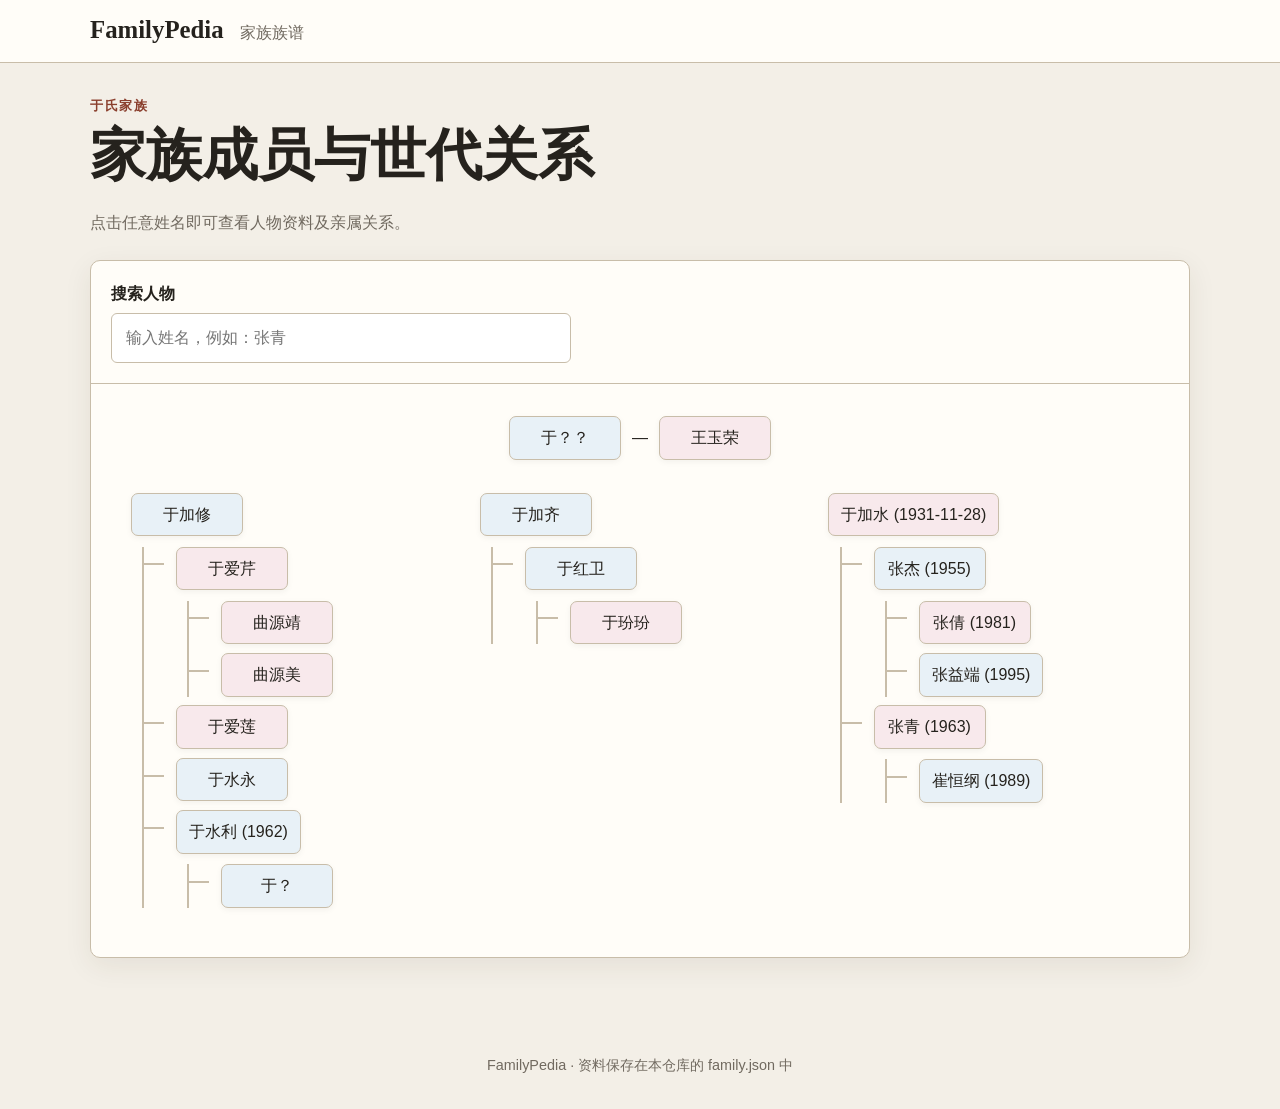
==== index.html @ 99ee3e54 "Initial commit" ====
<!doctype html>
<html lang="zh-CN">
<head>
  <meta charset="utf-8">
  <meta name="viewport" content="width=device-width, initial-scale=1">
  <meta name="description" content="FamilyPedia 家族族谱">
  <title>FamilyPedia · 家族族谱</title>
  <link rel="stylesheet" href="style.css">
</head>
<body>
  <header class="site-header">
    <div>
      <a class="brand" href="index.html">FamilyPedia</a>
      <p>家族族谱</p>
    </div>
  </header>

  <main class="page-shell">
    <section class="hero">
      <p class="eyebrow">于氏家族</p>
      <h1>家族成员与世代关系</h1>
      <p>点击任意姓名即可查看人物资料及亲属关系。</p>
    </section>

    <section class="panel">
      <div class="toolbar">
        <label for="person-search">搜索人物</label>
        <input id="person-search" type="search" placeholder="输入姓名，例如：张青" autocomplete="off">
        <div id="search-results" class="search-results" hidden></div>
      </div>

      <div id="family-tree" class="tree-wrap" aria-live="polite">正在载入族谱……</div>
    </section>
  </main>

  <footer>FamilyPedia · 资料保存在本仓库的 family.json 中</footer>
  <script src="family.js"></script>
</body>
</html>
---- style.css ----
:root {
  --ink: #25221d;
  --muted: #716a60;
  --paper: #fffdf8;
  --canvas: #f3efe7;
  --line: #c8bda9;
  --accent: #8a3f2d;
  --male: #e8f1f7;
  --female: #f8e9ec;
}

* { box-sizing: border-box; }
body { margin: 0; color: var(--ink); background: var(--canvas); font-family: -apple-system, BlinkMacSystemFont, "Segoe UI", "Microsoft YaHei", sans-serif; line-height: 1.6; }
a { color: var(--accent); }
.site-header { background: var(--paper); border-bottom: 1px solid var(--line); padding: 1rem max(1.25rem, calc((100% - 1100px) / 2)); }
.site-header div { display: flex; align-items: baseline; gap: 1rem; }
.site-header p { margin: 0; color: var(--muted); }
.brand { color: var(--ink); font: 700 1.55rem Georgia, "Songti SC", serif; text-decoration: none; }
.page-shell { width: min(1100px, calc(100% - 2rem)); margin: 2rem auto 4rem; }
.hero { margin-bottom: 1.5rem; }
.hero h1, .person-article h1 { margin: .15rem 0; font: 700 clamp(2rem, 5vw, 3.5rem) Georgia, "Songti SC", serif; }
.hero > p:last-child, .lead { color: var(--muted); }
.eyebrow { margin: 0; color: var(--accent); font-size: .82rem; font-weight: 750; letter-spacing: .13em; text-transform: uppercase; }
.panel { background: var(--paper); border: 1px solid var(--line); border-radius: 10px; box-shadow: 0 8px 28px rgb(64 49 30 / 8%); }
.toolbar { position: relative; padding: 1.25rem; border-bottom: 1px solid var(--line); }
.toolbar label { display: block; margin-bottom: .4rem; font-weight: 700; }
.toolbar input { width: min(460px, 100%); padding: .72rem .85rem; border: 1px solid var(--line); border-radius: 6px; background: white; font: inherit; }
.search-results { position: absolute; z-index: 5; width: min(460px, calc(100% - 2.5rem)); padding: .35rem; background: white; border: 1px solid var(--line); border-radius: 0 0 6px 6px; box-shadow: 0 10px 20px rgb(0 0 0 / 12%); }
.search-result { display: block; padding: .5rem .65rem; text-decoration: none; }
.search-result:hover { background: var(--canvas); }
.tree-wrap { overflow-x: auto; padding: 2rem; }
.root-couple { display: flex; justify-content: center; align-items: center; gap: .7rem; min-width: max-content; margin-bottom: 1.5rem; }
.tree, .tree ul { list-style: none; margin: 0; padding-left: 2rem; }
.tree { display: grid; gap: .75rem; padding-left: 0; }
.tree ul { margin: .65rem 0 0 .7rem; border-left: 2px solid var(--line); }
.tree li { position: relative; margin: .55rem 0; }
.tree ul > li::before { content: ""; position: absolute; top: 1.05rem; left: -2rem; width: 1.25rem; border-top: 2px solid var(--line); }
.person-card { display: inline-block; min-width: 7rem; padding: .5rem .75rem; color: var(--ink); border: 1px solid var(--line); border-radius: 7px; background: white; text-align: center; text-decoration: none; box-shadow: 0 2px 6px rgb(0 0 0 / 5%); }
.person-card.male { background: var(--male); }
.person-card.female { background: var(--female); }
.person-card:hover { border-color: var(--accent); transform: translateY(-1px); }
.breadcrumbs { margin-bottom: 1rem; }
.person-article { padding: clamp(1.25rem, 4vw, 3rem); }
.person-article h2 { margin-top: 2.2rem; border-bottom: 1px solid var(--line); font-family: Georgia, "Songti SC", serif; }
table { width: min(650px, 100%); border-collapse: collapse; }
th, td { padding: .7rem; border-bottom: 1px solid #ddd5c8; text-align: left; vertical-align: top; }
th { width: 7rem; color: var(--muted); }
.relative-list { padding-left: 1.25rem; }
.error { color: #9d241c; }
footer { padding: 2rem 1rem; color: var(--muted); text-align: center; font-size: .9rem; }

@media (min-width: 760px) {
  .tree { grid-template-columns: repeat(3, minmax(220px, 1fr)); align-items: start; }
  .tree > li { padding: 0 .5rem; }
}
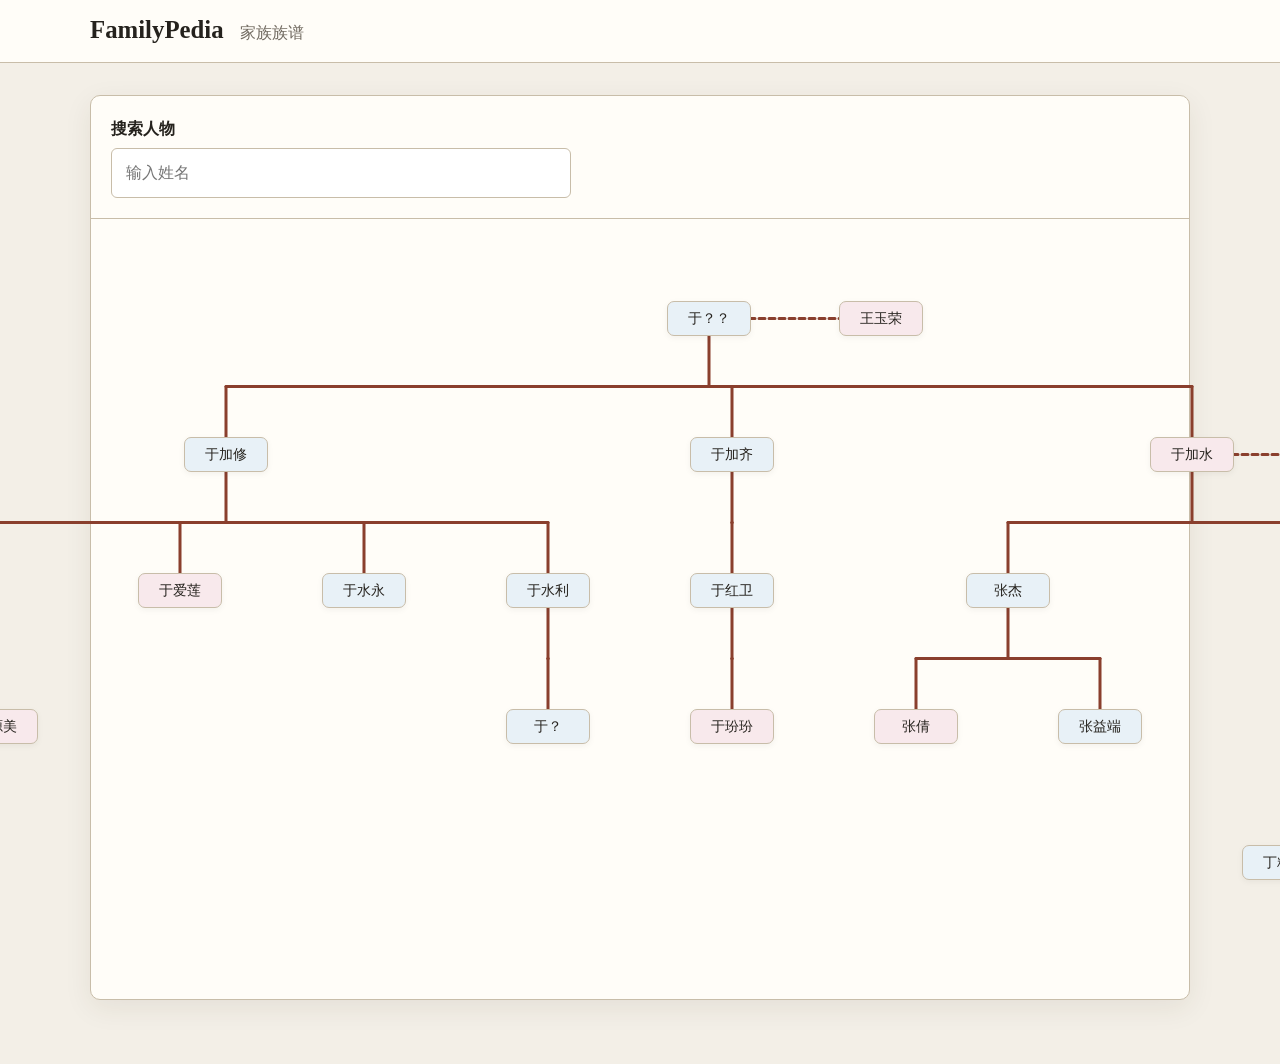
==== commit 633dfc66: "cleanups" ====
--- a/index.html
+++ b/index.html
@@ -3,8 +3,8 @@
 <head>
   <meta charset="utf-8">
   <meta name="viewport" content="width=device-width, initial-scale=1">
-  <meta name="description" content="FamilyPedia 家族族谱">
-  <title>FamilyPedia · 家族族谱</title>
+  <meta name="description" content="家族族谱">
+  <title>家族族谱</title>
   <link rel="stylesheet" href="style.css">
 </head>
 <body>
@@ -16,16 +16,11 @@
   </header>
 
   <main class="page-shell">
-    <section class="hero">
-      <p class="eyebrow">于氏家族</p>
-      <h1>家族成员与世代关系</h1>
-      <p>点击任意姓名即可查看人物资料及亲属关系。</p>
-    </section>
 
     <section class="panel">
       <div class="toolbar">
         <label for="person-search">搜索人物</label>
-        <input id="person-search" type="search" placeholder="输入姓名，例如：张青" autocomplete="off">
+        <input id="person-search" type="search" placeholder="输入姓名" autocomplete="off">
         <div id="search-results" class="search-results" hidden></div>
       </div>
 
@@ -33,7 +28,6 @@
     </section>
   </main>
 
-  <footer>FamilyPedia · 资料保存在本仓库的 family.json 中</footer>
   <script src="family.js"></script>
 </body>
 </html>
--- a/style.css
+++ b/style.css
@@ -28,7 +28,31 @@
 .search-results { position: absolute; z-index: 5; width: min(460px, calc(100% - 2.5rem)); padding: .35rem; background: white; border: 1px solid var(--line); border-radius: 0 0 6px 6px; box-shadow: 0 10px 20px rgb(0 0 0 / 12%); }
 .search-result { display: block; padding: .5rem .65rem; text-decoration: none; }
 .search-result:hover { background: var(--canvas); }
-.tree-wrap { overflow-x: auto; padding: 2rem; }
+.tree-wrap {
+  overflow-x: auto;
+  padding: 2rem;
+  position: relative;
+  left: 50%;
+  right: 50%;
+  margin-left: -50vw;
+  margin-right: -50vw;
+  width: 100vw;
+  box-sizing: border-box;
+}
+
+/* Pedigree layout helpers: stage is the positioned container, each person is absolutely positioned */
+.pedigree-stage { position: relative; }
+.pedigree-person { position: absolute; z-index: 1; }
+.pedigree-lines { position: absolute; left: 0; top: 0; width: 100%; height: 100%; pointer-events: none; z-index: 0; }
+.pedigree-stage { overflow: visible; }
+.pedigree-lines line { stroke: var(--accent); stroke-width: 3; stroke-linecap: round; }
+
+/* debug helpers: uncomment while debugging */
+.pedigree-lines.debug {
+  background: rgba(255,0,0,0.03);
+  outline: 1px dashed rgba(255,0,0,0.15);
+}
+.spouse-join { margin: 0 .45rem; display: inline-block; color: var(--muted); font-size: .85rem; vertical-align: middle; }
 .root-couple { display: flex; justify-content: center; align-items: center; gap: .7rem; min-width: max-content; margin-bottom: 1.5rem; }
 .tree, .tree ul { list-style: none; margin: 0; padding-left: 2rem; }
 .tree { display: grid; gap: .75rem; padding-left: 0; }
@@ -39,6 +63,18 @@
 .person-card.male { background: var(--male); }
 .person-card.female { background: var(--female); }
 .person-card:hover { border-color: var(--accent); transform: translateY(-1px); }
+
+/* compact styling for pedigree person cards */
+.pedigree-person .person-card {
+  font-size: 0.85rem;
+  padding: .35rem .55rem;
+  min-width: 5.25rem;
+}
+
+.pedigree-person .spouse-join {
+  font-size: 0.8rem;
+  margin: 0 .35rem;
+}
 .breadcrumbs { margin-bottom: 1rem; }
 .person-article { padding: clamp(1.25rem, 4vw, 3rem); }
 .person-article h2 { margin-top: 2.2rem; border-bottom: 1px solid var(--line); font-family: Georgia, "Songti SC", serif; }
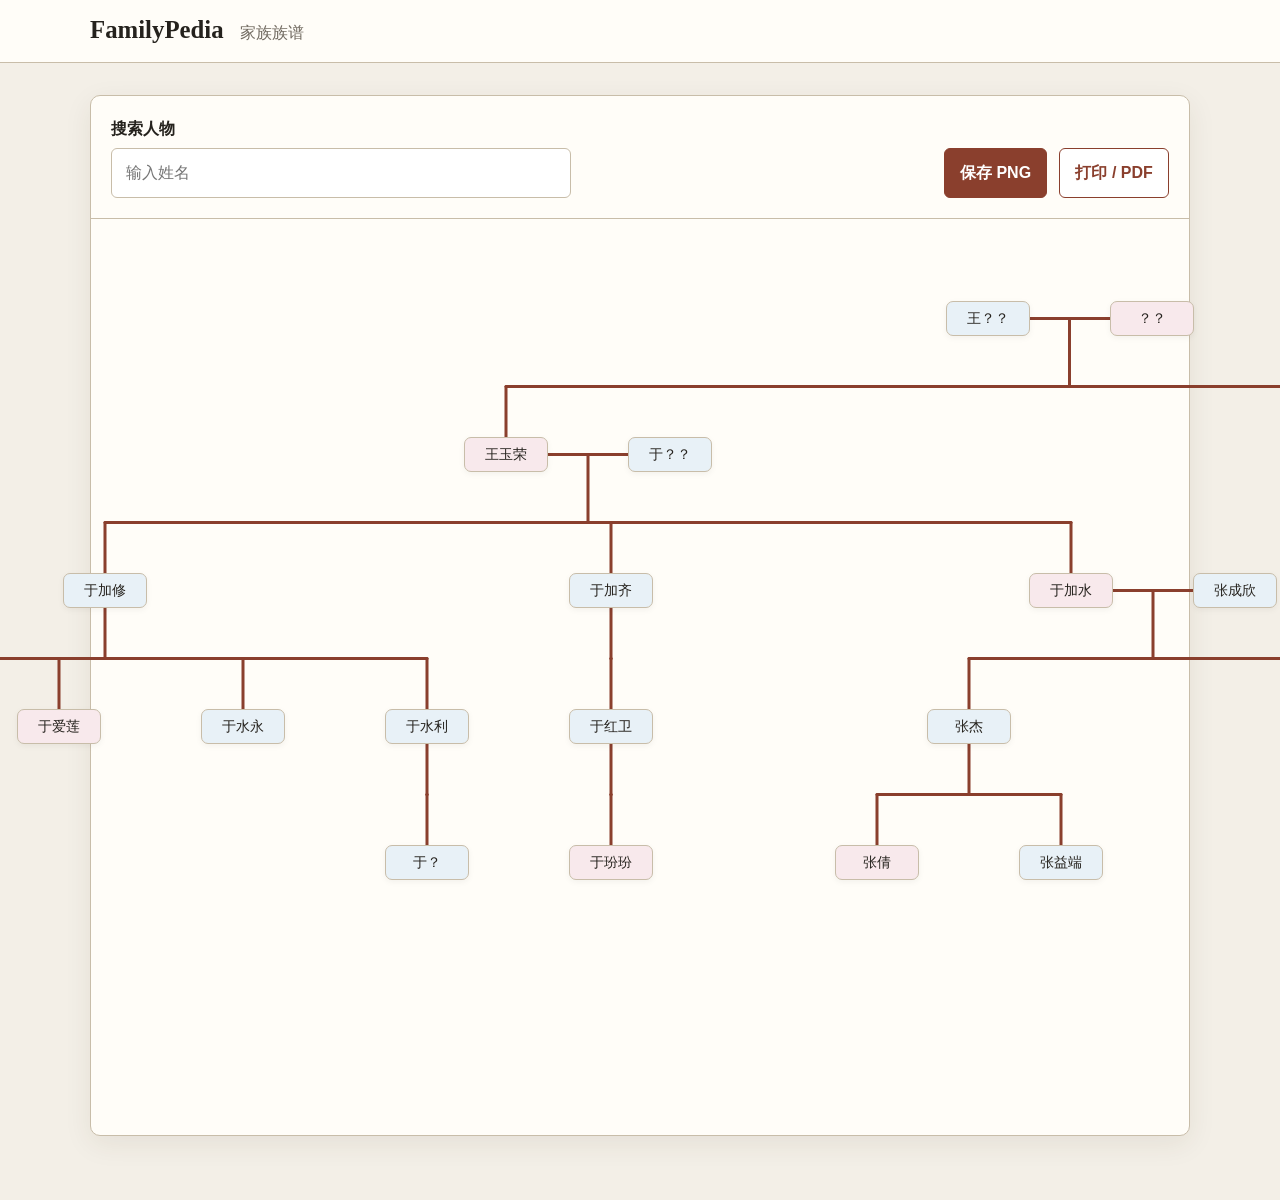
==== commit a3b6a62b: "Add save option" ====
--- a/index.html
+++ b/index.html
@@ -19,8 +19,16 @@
 
     <section class="panel">
       <div class="toolbar">
-        <label for="person-search">搜索人物</label>
-        <input id="person-search" type="search" placeholder="输入姓名" autocomplete="off">
+        <div class="toolbar-row">
+          <div class="toolbar-search">
+            <label for="person-search">搜索人物</label>
+            <input id="person-search" type="search" placeholder="输入姓名" autocomplete="off">
+          </div>
+          <div class="toolbar-actions">
+            <button id="export-png" class="toolbar-btn" type="button">保存 PNG</button>
+            <button id="export-pdf" class="toolbar-btn secondary" type="button">打印 / PDF</button>
+          </div>
+        </div>
         <div id="search-results" class="search-results" hidden></div>
       </div>
 
--- a/style.css
+++ b/style.css
@@ -23,8 +23,14 @@
 .eyebrow { margin: 0; color: var(--accent); font-size: .82rem; font-weight: 750; letter-spacing: .13em; text-transform: uppercase; }
 .panel { background: var(--paper); border: 1px solid var(--line); border-radius: 10px; box-shadow: 0 8px 28px rgb(64 49 30 / 8%); }
 .toolbar { position: relative; padding: 1.25rem; border-bottom: 1px solid var(--line); }
+.toolbar-row { display: flex; align-items: end; justify-content: space-between; gap: 1rem; flex-wrap: wrap; }
+.toolbar-search { flex: 1 1 320px; }
 .toolbar label { display: block; margin-bottom: .4rem; font-weight: 700; }
 .toolbar input { width: min(460px, 100%); padding: .72rem .85rem; border: 1px solid var(--line); border-radius: 6px; background: white; font: inherit; }
+.toolbar-actions { display: flex; align-items: center; gap: .75rem; flex-wrap: wrap; }
+.toolbar-btn { appearance: none; border: 1px solid var(--accent); background: var(--accent); color: white; border-radius: 6px; padding: .7rem .95rem; font: inherit; font-weight: 700; cursor: pointer; }
+.toolbar-btn.secondary { background: white; color: var(--accent); }
+.toolbar-btn:hover { filter: brightness(0.97); }
 .search-results { position: absolute; z-index: 5; width: min(460px, calc(100% - 2.5rem)); padding: .35rem; background: white; border: 1px solid var(--line); border-radius: 0 0 6px 6px; box-shadow: 0 10px 20px rgb(0 0 0 / 12%); }
 .search-result { display: block; padding: .5rem .65rem; text-decoration: none; }
 .search-result:hover { background: var(--canvas); }
@@ -85,6 +91,15 @@
 .error { color: #9d241c; }
 footer { padding: 2rem 1rem; color: var(--muted); text-align: center; font-size: .9rem; }
 
+@media print {
+  @page { margin: 12mm; size: A4 landscape; }
+  body { background: white; }
+  .site-header, .toolbar, .search-results { display: none !important; }
+  .page-shell { width: 100%; margin: 0; }
+  .panel { border: none; box-shadow: none; }
+  .tree-wrap { overflow: visible; width: auto; margin: 0; left: auto; right: auto; }
+}
+
 @media (min-width: 760px) {
   .tree { grid-template-columns: repeat(3, minmax(220px, 1fr)); align-items: start; }
   .tree > li { padding: 0 .5rem; }
